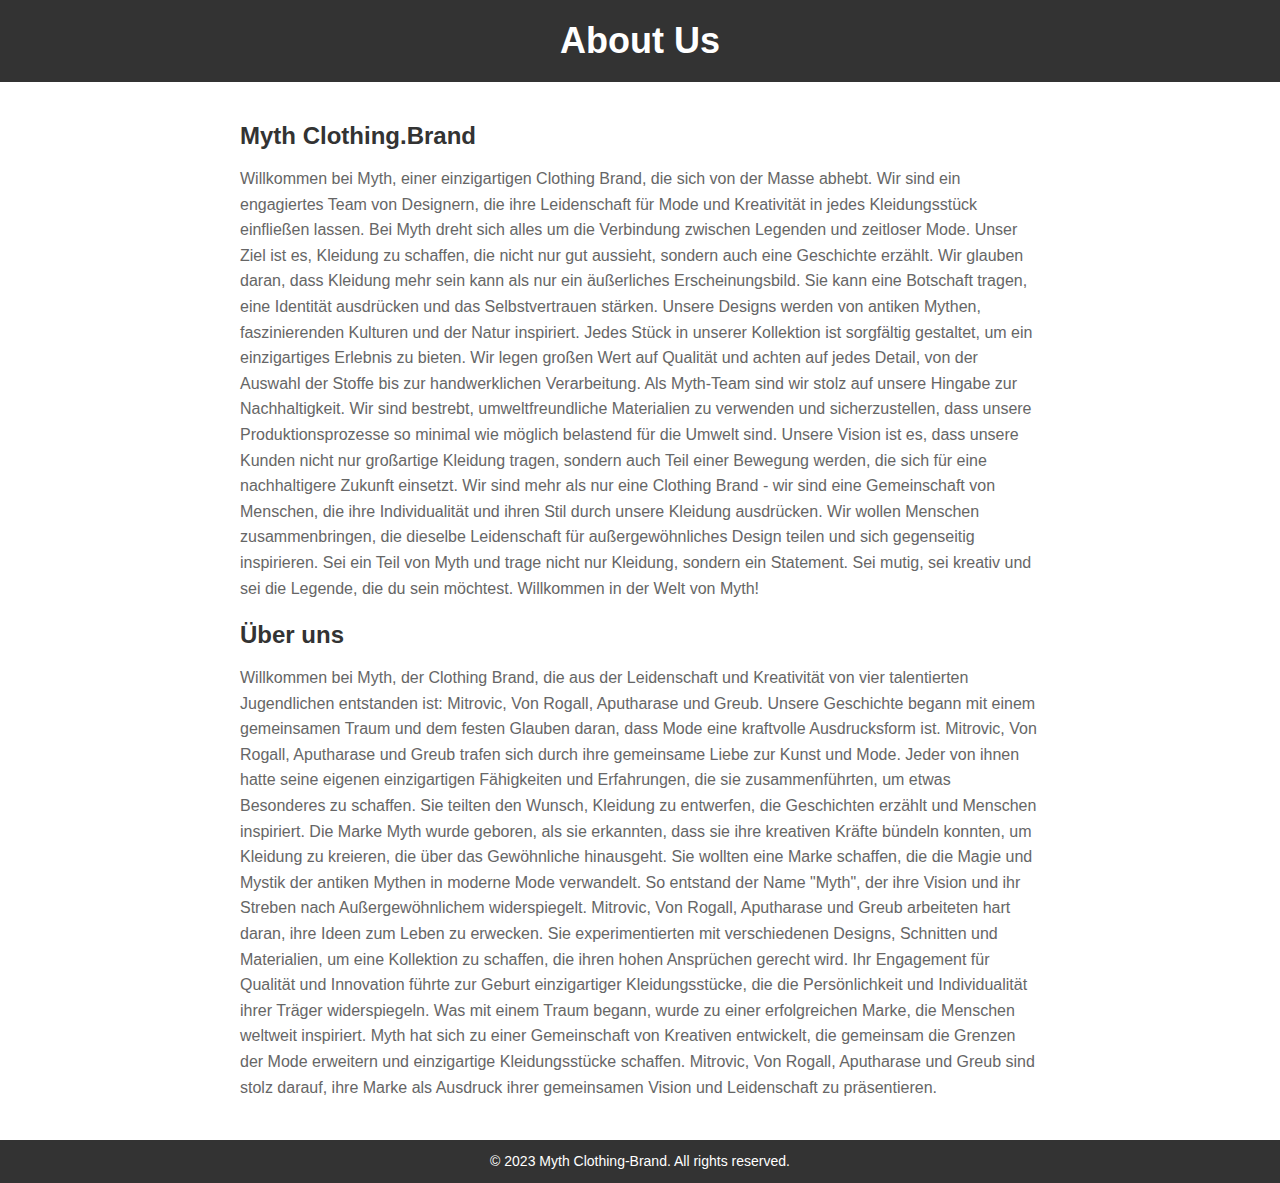
==== About-Us.html @ 4702ab85 "Create About-Us.html" ====
<!DOCTYPE html>
<html>

<head>
    <title>About Us</title>
    <link rel="stylesheet" type="text/css" href="styles.css">
    <style>
        body {
            font-family: Arial, sans-serif;
            margin: 0;
            padding: 0;
        }

        header {
            background-color: #333;
            padding: 20px;
            text-align: center;
        }

        h1 {
            color: #fff;
            font-size: 36px;
            margin: 0;
        }

        .content {
            max-width: 800px;
            margin: 40px auto;
            padding: 0 20px;
        }

        h2 {
            color: #333;
            font-size: 24px;
            margin-bottom: 10px;
        }

        p {
            color: #666;
            font-size: 16px;
            line-height: 1.6;
            margin-bottom: 20px;
        }

        footer {
            background-color: #333;
            padding: 10px;
            text-align: center;
        }

        footer p {
            color: #fff;
            font-size: 14px;
            margin: 0;
        }
    </style>
</head>

<body>
    <header>
        <h1>About Us</h1>
    </header>
    <section class="content">
        <h2>Myth Clothing.Brand</h2>
        <p>Willkommen bei Myth, einer einzigartigen Clothing Brand, die sich von der Masse abhebt. Wir sind ein
            engagiertes Team von Designern, die ihre Leidenschaft für Mode und Kreativität in jedes Kleidungsstück
            einfließen lassen.

            Bei Myth dreht sich alles um die Verbindung zwischen Legenden und zeitloser Mode. Unser Ziel ist es,
            Kleidung zu schaffen, die nicht nur gut aussieht, sondern auch eine Geschichte erzählt. Wir glauben daran,
            dass Kleidung mehr sein kann als nur ein äußerliches Erscheinungsbild. Sie kann eine Botschaft tragen, eine
            Identität ausdrücken und das Selbstvertrauen stärken.

            Unsere Designs werden von antiken Mythen, faszinierenden Kulturen und der Natur inspiriert. Jedes Stück in
            unserer Kollektion ist sorgfältig gestaltet, um ein einzigartiges Erlebnis zu bieten. Wir legen großen Wert
            auf Qualität und achten auf jedes Detail, von der Auswahl der Stoffe bis zur handwerklichen Verarbeitung.

            Als Myth-Team sind wir stolz auf unsere Hingabe zur Nachhaltigkeit. Wir sind bestrebt, umweltfreundliche
            Materialien zu verwenden und sicherzustellen, dass unsere Produktionsprozesse so minimal wie möglich
            belastend für die Umwelt sind. Unsere Vision ist es, dass unsere Kunden nicht nur großartige Kleidung
            tragen, sondern auch Teil einer Bewegung werden, die sich für eine nachhaltigere Zukunft einsetzt.

            Wir sind mehr als nur eine Clothing Brand - wir sind eine Gemeinschaft von Menschen, die ihre Individualität
            und ihren Stil durch unsere Kleidung ausdrücken. Wir wollen Menschen zusammenbringen, die dieselbe
            Leidenschaft für außergewöhnliches Design teilen und sich gegenseitig inspirieren.

            Sei ein Teil von Myth und trage nicht nur Kleidung, sondern ein Statement. Sei mutig, sei kreativ und sei
            die Legende, die du sein möchtest. Willkommen in der Welt von Myth!</p>
        <h2>Über uns</h2>
        <p>Willkommen bei Myth, der Clothing Brand, die aus der Leidenschaft und Kreativität von vier talentierten
            Jugendlichen entstanden ist: Mitrovic, Von Rogall, Aputharase und Greub. Unsere Geschichte begann mit einem
            gemeinsamen Traum und dem festen Glauben daran, dass Mode eine kraftvolle Ausdrucksform ist.

            Mitrovic, Von Rogall, Aputharase und Greub trafen sich durch ihre gemeinsame Liebe zur Kunst und Mode. Jeder
            von ihnen hatte seine eigenen einzigartigen Fähigkeiten und Erfahrungen, die sie zusammenführten, um etwas
            Besonderes zu schaffen. Sie teilten den Wunsch, Kleidung zu entwerfen, die Geschichten erzählt und Menschen
            inspiriert.

            Die Marke Myth wurde geboren, als sie erkannten, dass sie ihre kreativen Kräfte bündeln konnten, um Kleidung
            zu kreieren, die über das Gewöhnliche hinausgeht. Sie wollten eine Marke schaffen, die die Magie und Mystik
            der antiken Mythen in moderne Mode verwandelt. So entstand der Name "Myth", der ihre Vision und ihr Streben
            nach Außergewöhnlichem widerspiegelt.

            Mitrovic, Von Rogall, Aputharase und Greub arbeiteten hart daran, ihre Ideen zum Leben zu erwecken. Sie
            experimentierten mit verschiedenen Designs, Schnitten und Materialien, um eine Kollektion zu schaffen, die
            ihren hohen Ansprüchen gerecht wird. Ihr Engagement für Qualität und Innovation führte zur Geburt
            einzigartiger Kleidungsstücke, die die Persönlichkeit und Individualität ihrer Träger widerspiegeln.

            Was mit einem Traum begann, wurde zu einer erfolgreichen Marke, die Menschen weltweit inspiriert. Myth hat
            sich zu einer Gemeinschaft von Kreativen entwickelt, die gemeinsam die Grenzen der Mode erweitern und
            einzigartige Kleidungsstücke schaffen. Mitrovic, Von Rogall, Aputharase und Greub sind stolz darauf, ihre
            Marke als Ausdruck ihrer gemeinsamen Vision und Leidenschaft zu präsentieren.</p>

    </section>
    <footer>
        <p>&copy; 2023 Myth Clothing-Brand. All rights reserved.</p>
    </footer>
</body>

</html>
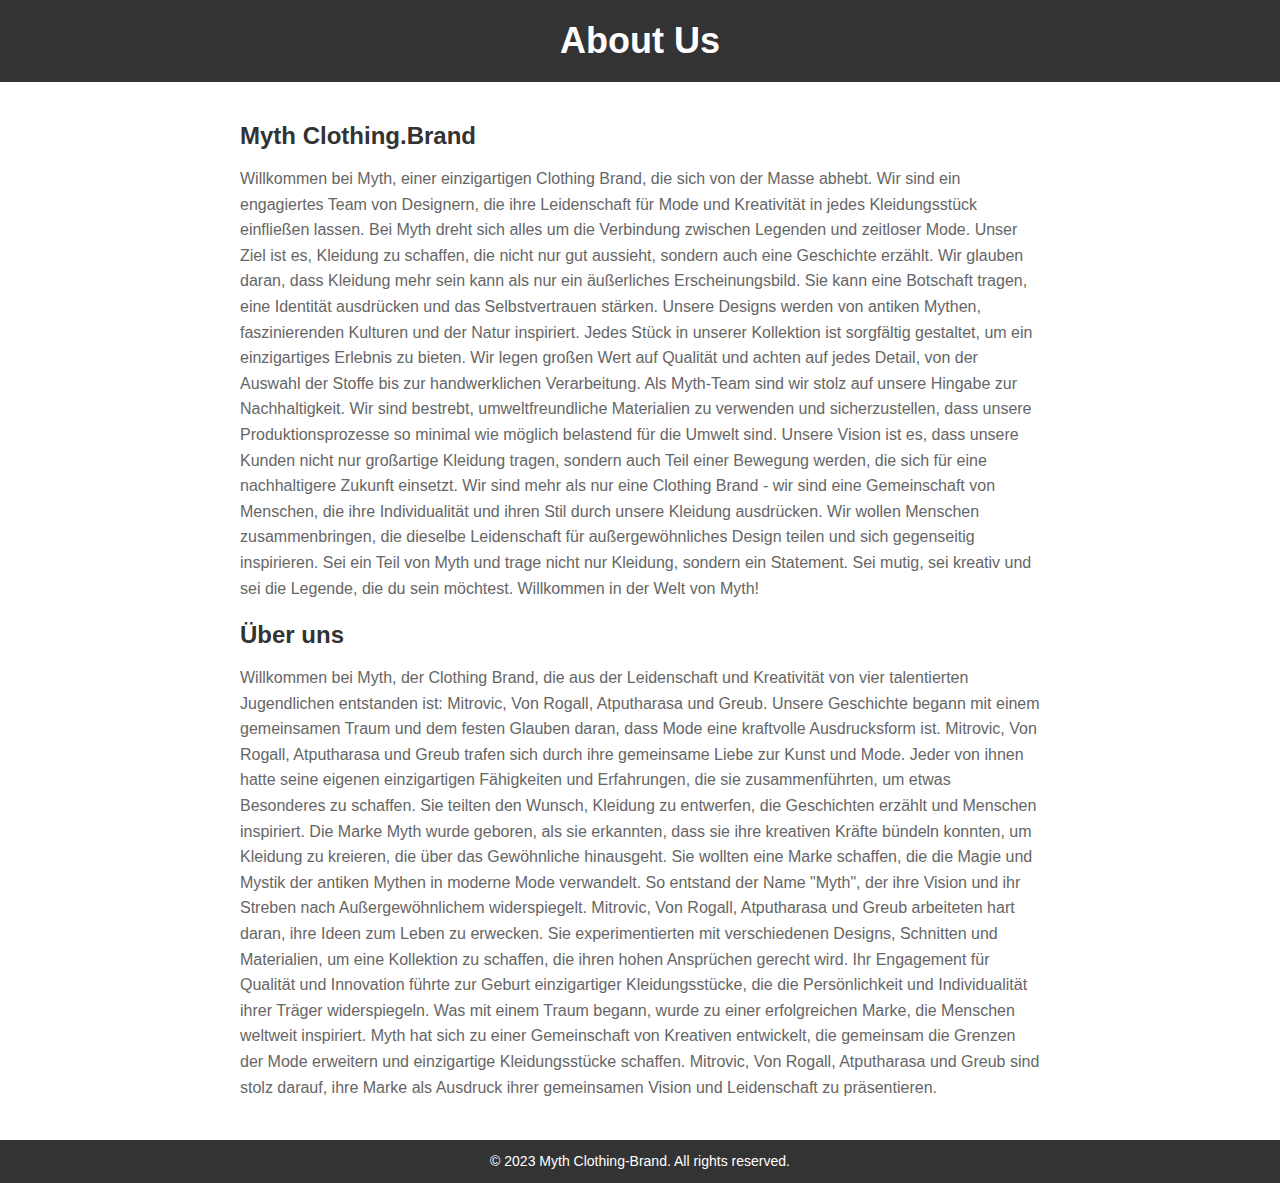
==== commit 4d48de03: "Add files via upload" ====
--- a/About-Us.html
+++ b/About-Us.html
@@ -88,10 +88,11 @@
             die Legende, die du sein möchtest. Willkommen in der Welt von Myth!</p>
         <h2>Über uns</h2>
         <p>Willkommen bei Myth, der Clothing Brand, die aus der Leidenschaft und Kreativität von vier talentierten
-            Jugendlichen entstanden ist: Mitrovic, Von Rogall, Aputharase und Greub. Unsere Geschichte begann mit einem
+            Jugendlichen entstanden ist: Mitrovic, Von Rogall, Atputharasa und Greub. Unsere Geschichte begann mit einem
             gemeinsamen Traum und dem festen Glauben daran, dass Mode eine kraftvolle Ausdrucksform ist.
 
-            Mitrovic, Von Rogall, Aputharase und Greub trafen sich durch ihre gemeinsame Liebe zur Kunst und Mode. Jeder
+            Mitrovic, Von Rogall, Atputharasa und Greub trafen sich durch ihre gemeinsame Liebe zur Kunst und Mode.
+            Jeder
             von ihnen hatte seine eigenen einzigartigen Fähigkeiten und Erfahrungen, die sie zusammenführten, um etwas
             Besonderes zu schaffen. Sie teilten den Wunsch, Kleidung zu entwerfen, die Geschichten erzählt und Menschen
             inspiriert.
@@ -101,14 +102,14 @@
             der antiken Mythen in moderne Mode verwandelt. So entstand der Name "Myth", der ihre Vision und ihr Streben
             nach Außergewöhnlichem widerspiegelt.
 
-            Mitrovic, Von Rogall, Aputharase und Greub arbeiteten hart daran, ihre Ideen zum Leben zu erwecken. Sie
+            Mitrovic, Von Rogall, Atputharasa und Greub arbeiteten hart daran, ihre Ideen zum Leben zu erwecken. Sie
             experimentierten mit verschiedenen Designs, Schnitten und Materialien, um eine Kollektion zu schaffen, die
             ihren hohen Ansprüchen gerecht wird. Ihr Engagement für Qualität und Innovation führte zur Geburt
             einzigartiger Kleidungsstücke, die die Persönlichkeit und Individualität ihrer Träger widerspiegeln.
 
             Was mit einem Traum begann, wurde zu einer erfolgreichen Marke, die Menschen weltweit inspiriert. Myth hat
             sich zu einer Gemeinschaft von Kreativen entwickelt, die gemeinsam die Grenzen der Mode erweitern und
-            einzigartige Kleidungsstücke schaffen. Mitrovic, Von Rogall, Aputharase und Greub sind stolz darauf, ihre
+            einzigartige Kleidungsstücke schaffen. Mitrovic, Von Rogall, Atputharasa und Greub sind stolz darauf, ihre
             Marke als Ausdruck ihrer gemeinsamen Vision und Leidenschaft zu präsentieren.</p>
 
     </section>
@@ -117,4 +118,4 @@
     </footer>
 </body>
 
-</html>
+</html>